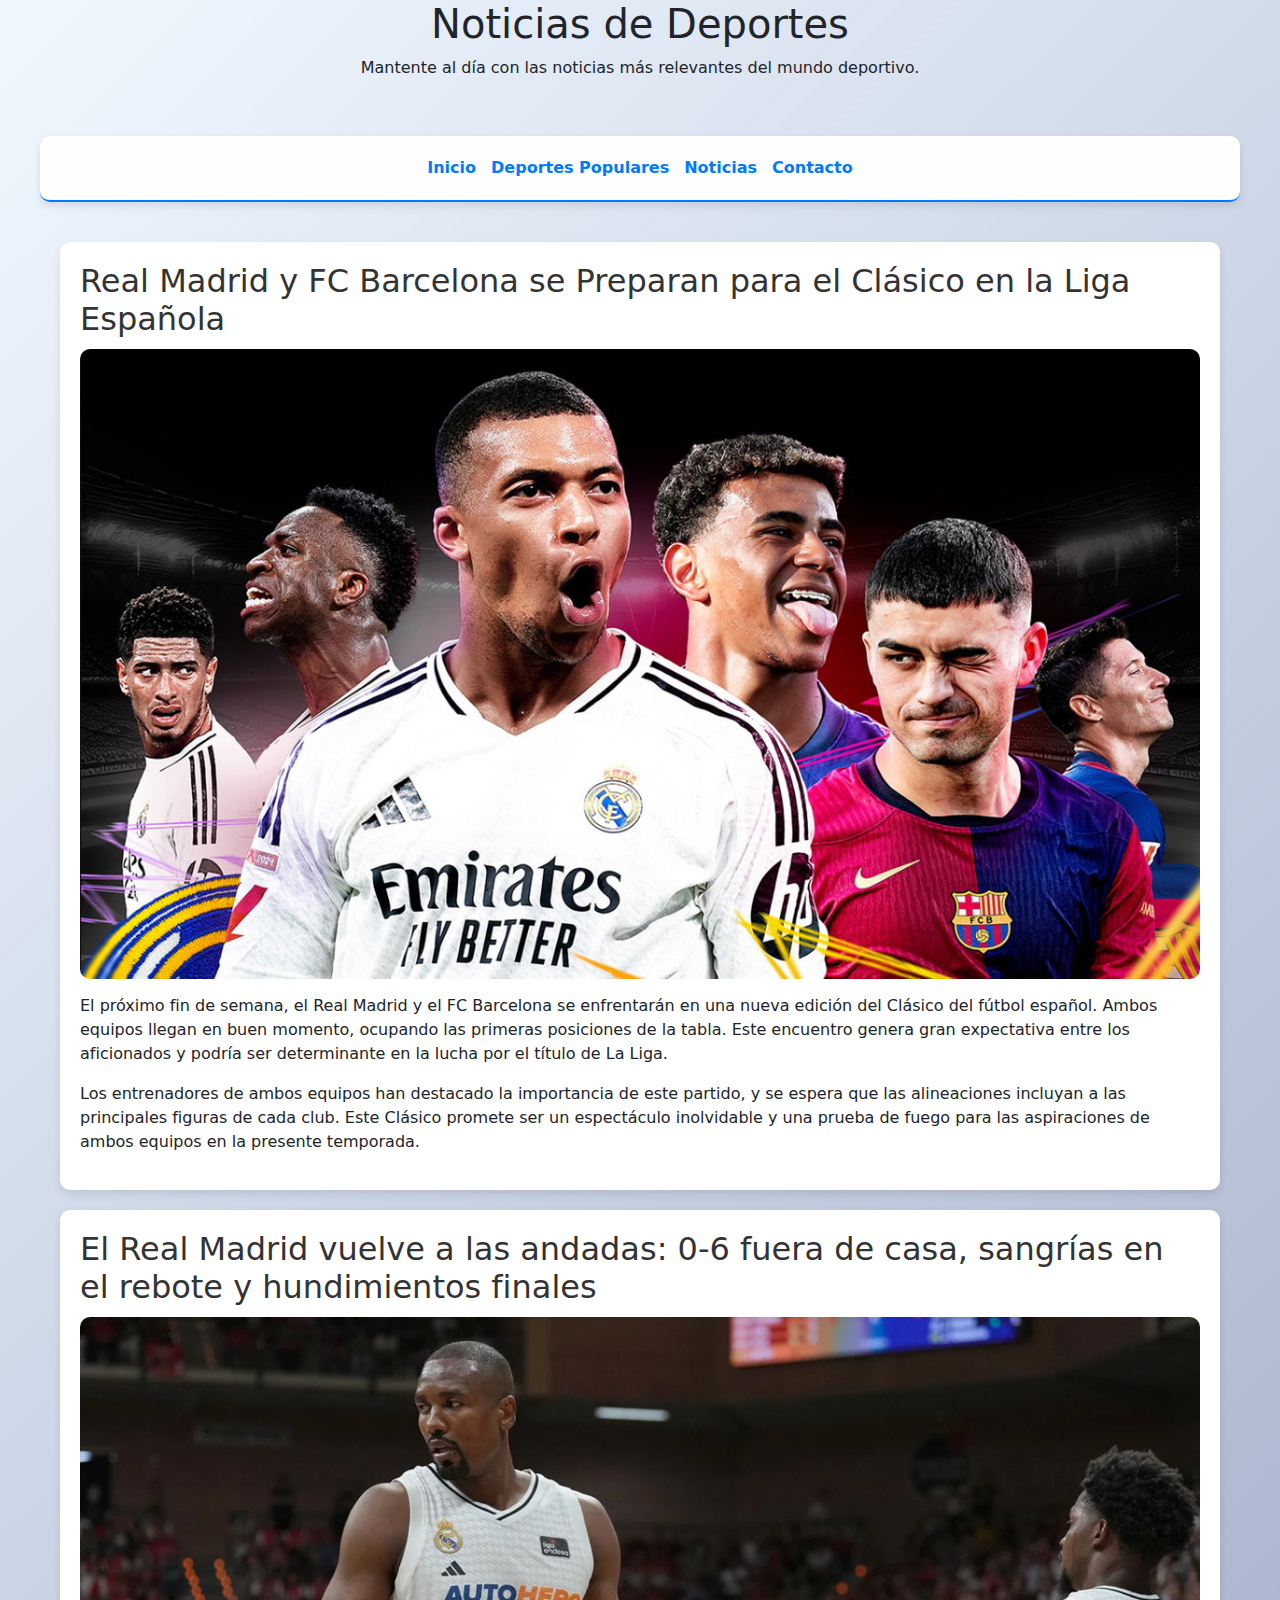
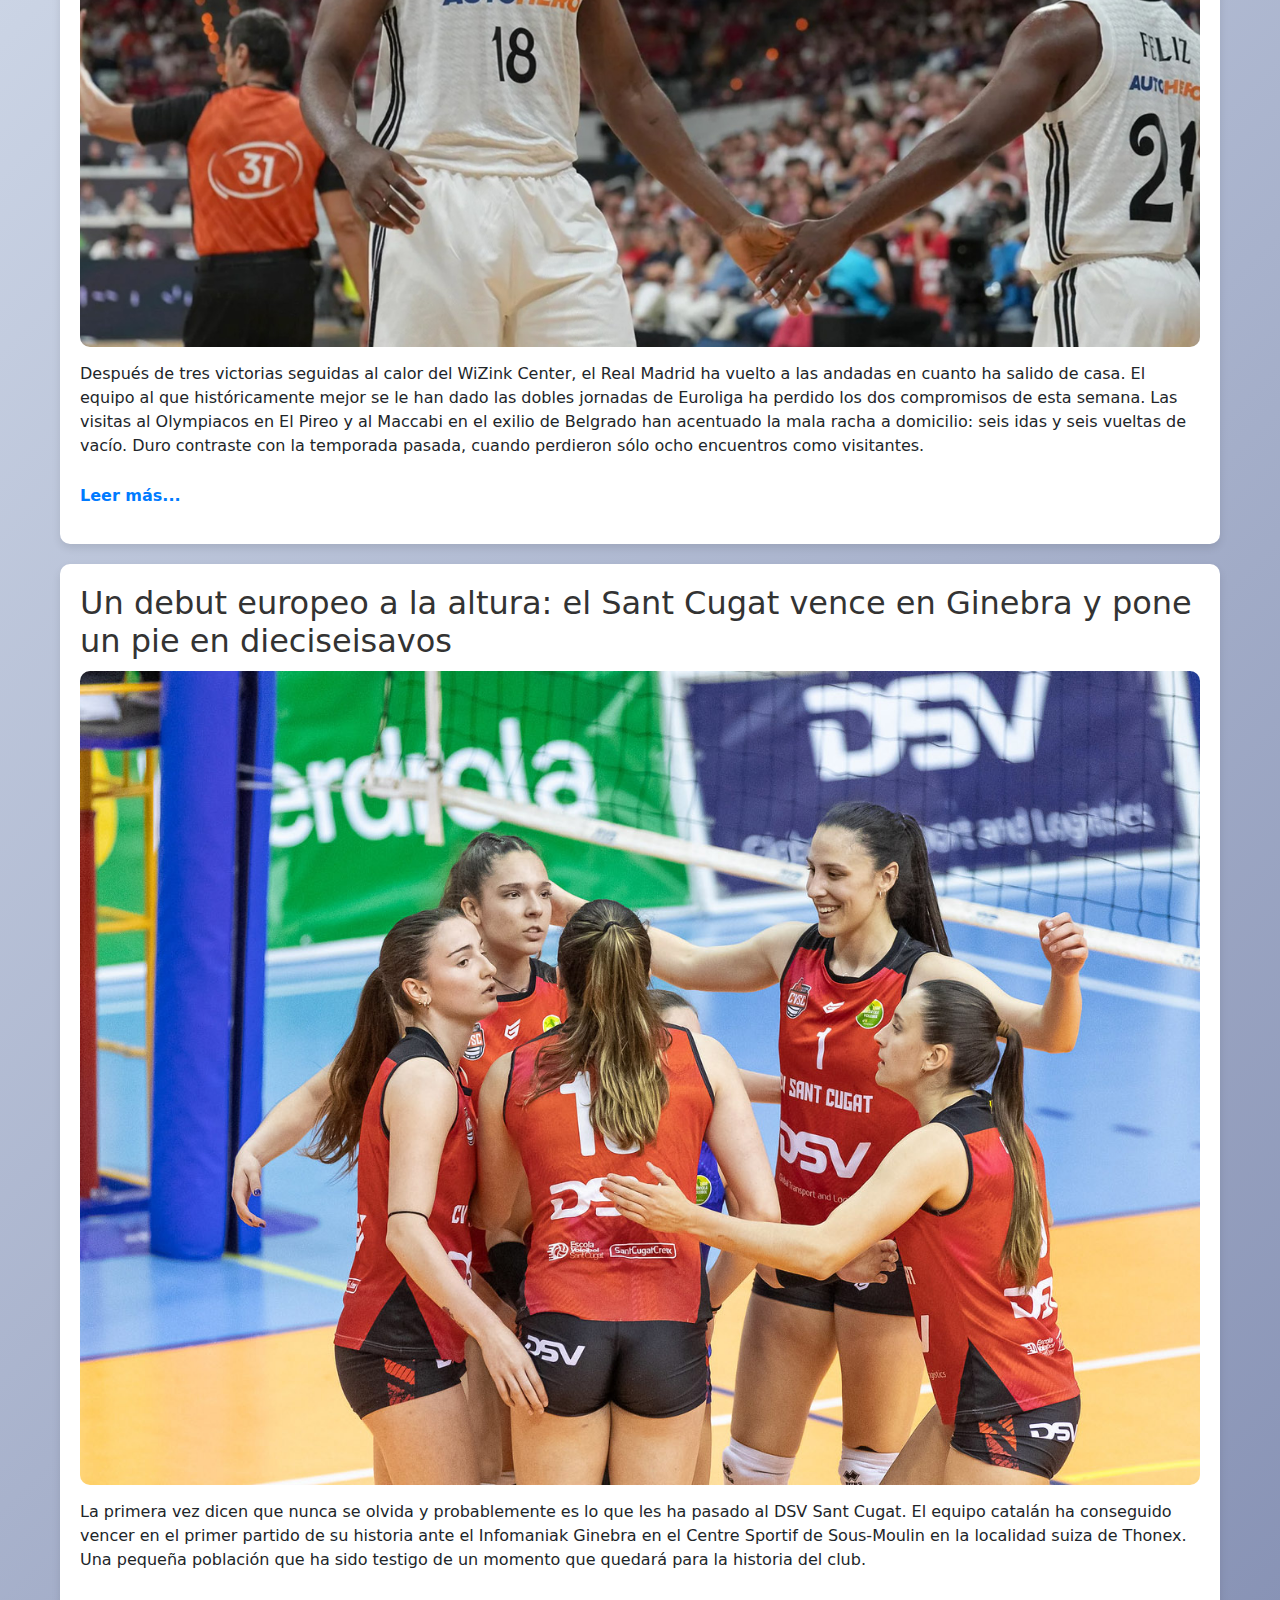
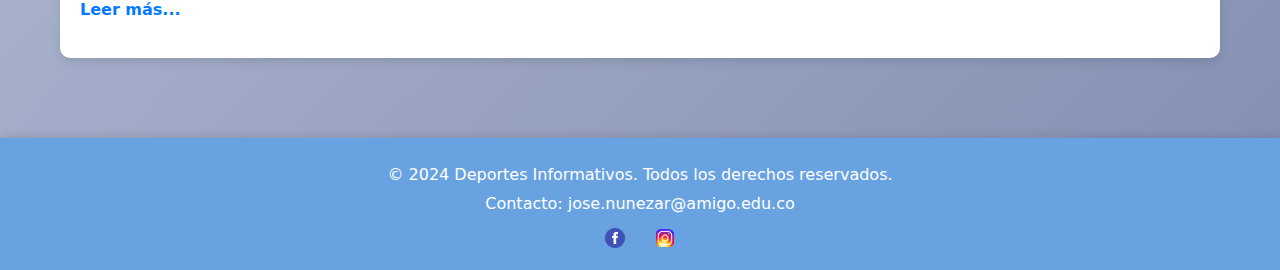
==== noticias.html @ 281bd450 "primera parte del taller index + noticas" ====
<!DOCTYPE html>
<html lang="es">
<head>
    <meta charset="UTF-8">
    <meta name="viewport" content="width=device-width, initial-scale=1.0">
    <title>Noticias JD</title>
    <link rel="stylesheet" href="css/styles.css">
    <link rel="stylesheet" href="css/bootstrap.min.css">
    <link rel="icon" type="image/png" href="assets/favicon.png">
</head>
<body>
    <div class="nav-header">
        <h1>Noticias de Deportes</h1>
        <p>Mantente al día con las noticias más relevantes del mundo deportivo.</p>
    </div>
    <nav>
        <ul>
            <li><a href="index.html">Inicio</a></li>
            <li><a href="deportes-populares.html">Deportes Populares</a></li>
            <li><a href="noticias.html">Noticias</a></li>
            <li><a href="contacto.html">Contacto</a></li>
        </ul>
    </nav>

    <section class="noticias">
        <article class="noticia">
            <h2>Real Madrid y FC Barcelona se Preparan para el Clásico en la Liga Española</h2>
            <img src="assets/clasico.jpg" alt="Clásico entre Real Madrid y Barcelona" class="noticia-img">
            <p>El próximo fin de semana, el Real Madrid y el FC Barcelona se enfrentarán en una nueva edición del Clásico del fútbol español. Ambos equipos llegan en buen momento, ocupando las primeras posiciones de la tabla. Este encuentro genera gran expectativa entre los aficionados y podría ser determinante en la lucha por el título de La Liga.</p>
            <p>Los entrenadores de ambos equipos han destacado la importancia de este partido, y se espera que las alineaciones incluyan a las principales figuras de cada club. Este Clásico promete ser un espectáculo inolvidable y una prueba de fuego para las aspiraciones de ambos equipos en la presente temporada.</p>
        </article>

        <article class="noticia">
            <h2>El Real Madrid vuelve a las andadas: 0-6 fuera de casa, sangrías en el rebote y hundimientos finales</h2>
            <img src="assets/real.jpg" alt="Jugador de Baloncesto" class="noticia-img">
            <p>Después de tres victorias seguidas al calor del WiZink Center, el Real Madrid ha vuelto a las andadas en cuanto ha salido de casa. El equipo al que históricamente mejor se le han dado las dobles jornadas de Euroliga ha perdido los dos compromisos de esta semana. Las visitas al Olympiacos en El Pireo y al Maccabi en el exilio de Belgrado han acentuado la mala racha a domicilio: seis idas y seis vueltas de vacío. Duro contraste con la temporada pasada, cuando perdieron sólo ocho encuentros como visitantes.</p>
            <p><a href="https://www.marca.com/baloncesto/euroliga/2024/11/01/real-madrid-vuelve-andadas-0-6-fuera-casa-sangrias-rebote-hundimientos-finales.html" class="more-info-link">Leer más...</a></p>
        </article>

        <article class="noticia">
            <h2>Un debut europeo a la altura: el Sant Cugat vence en Ginebra y pone un pie en dieciseisavos</h2>
            <img src="assets/voley.jpg" alt="Torneo de Voleibol" class="noticia-img">
            <p>La primera vez dicen que nunca se olvida y probablemente es lo que les ha pasado al DSV Sant Cugat. El equipo catalán ha conseguido vencer en el primer partido de su historia ante el Infomaniak Ginebra en el Centre Sportif de Sous-Moulin en la localidad suiza de Thonex. Una pequeña población que ha sido testigo de un momento que quedará para la historia del club.</p>
            <p><a href="https://www.marca.com/voleibol/2024/10/10/debut-europeo-altura-sant-cugat-vence-ginebra-pone-pie-dieciseisavos.html" class="more-info-link">Leer más...</a></p>
        </article>
    </section>
    
    <footer>
        <div class="footer-content">
            <p>&copy; 2024 Deportes Informativos. Todos los derechos reservados.</p>
            <p>Contacto: <a href="mailto:jose.nunezar@amigo.edu.co">jose.nunezar@amigo.edu.co</a></p>
            <div class="social-media">
                <a href="https://www.facebook.com/josedaniel.nunezarenas"><img src="assets/face.png" alt="Facebook"></a>
                <a href="https://www.instagram.com/jose_d5k/?hl=es"><img src="assets/ig.png" alt="Instagram"></a>
            </div>
        </div>
    </footer>
    <script src="js/bootstrap.min.js"></script>
</body>
</html>
---- css/styles.css ----
body {
    font-family: Arial, sans-serif;
    line-height: 1.6;
    margin: 0;
    padding: 0;
    background: linear-gradient(135deg, #f0f8ff, #828db1); /* Gradiente suave */
    display: flex;
    flex-direction: column;
    align-items: center;
}

nav {
    background-color: #fffefe; /* Fondo blanco para el nav */
    padding: 20px;
    border-bottom: 2px solid #007BFF; /* Línea decorativa */
    box-shadow: 0 4px 8px rgba(0, 0, 0, 0.1); /* Sombra */
    width: 100%; /* Asegura que el nav ocupe todo el ancho */
    max-width: 1200px; /* Limita el ancho máximo */
    margin: 20px auto; /* Centra el nav y deja espacio superior e inferior */
    border-radius: 10px; /* Bordes redondeados */
}

.nav-header {
    text-align: center;
    margin-bottom: 20px;
}

nav h1 {
    font-size: 2.5rem;
    color: #333; /* Color del título */
    margin: 0;
}

nav p {
    color: #555; /* Color de la descripción */
    margin-top: 5px;
    font-size: 1.1rem;
}

nav ul {
    list-style: none;
    padding: 0;
    display: flex;
    justify-content: center; /* Centra la lista */
    gap: 15px;
    margin: 0;
}

nav a {
    text-decoration: none;
    color: #007BFF;
    font-weight: bold;
    transition: color 0.3s;
}

nav a:hover {
    color: #0056b3; /* Color más oscuro al pasar el ratón */
}

.carousel-inner img {
    width: 100%; /* Ocupa todo el ancho */
    height: 400px; /* Altura fija; puedes ajustar según tus necesidades */
    object-fit: cover; /* Mantiene la imagen centrada y recorta los bordes si es necesario */
    
}
.carousel {
    width: 100%; /* Se asegura que el carrusel ocupe todo el ancho de la página */
    max-width: 1200px; /* Opcional, define un ancho máximo para centrar */
    margin: 0 auto; /* Centra el carrusel */
}

.mt-4 {
    margin-top: 40px; /* Espacio superior al carrusel */
}

form {
    margin-top: 20px;
}

footer {
    background-color: #68a2e1; /* Fondo azul */
    color: #ffffff; /* Texto blanco */
    padding: 20px 0;
    text-align: center;
    width: 100%; /* Ocupa todo el ancho de la página */
    margin-top: 40px; /* Espacio superior para separarlo del contenido */
    box-shadow: 0 -2px 8px rgba(0, 0, 0, 0.1); /* Sombra superior */
}

.footer-content p {
    margin: 5px 0;
}

.footer-content a {
    color: #ffffff; /* Color de los enlaces */
    text-decoration: none;
    transition: color 0.3s;
}

.footer-content a:hover {
    color: #ffdd57; /* Color de los enlaces al pasar el ratón */
}

.social-media {
    margin-top: 10px;
}

.social-media a {
    margin: 0 10px;
    display: inline-block;
}

.social-media img {
    width: 24px; /* Tamaño de los iconos */
    height: 24px;
}

.noticias {
    width: 100%;
    max-width: 1200px;
    margin: 20px auto;
    padding: 0 20px;
}

.noticia {
    background-color: #ffffff;
    border-radius: 10px;
    box-shadow: 0 4px 8px rgba(0, 0, 0, 0.1);
    margin-bottom: 20px;
    padding: 20px;
}

.noticia-img {
    width: 100%;
    height: auto;
    border-radius: 10px;
    margin-bottom: 15px;
}

.noticia h2 {
    color: #333;
    margin-bottom: 10px;
}

.more-info-link {
    display: inline-block;
    margin-top: 10px;
    color: #007BFF; /* Color azul */
    font-weight: bold;
    text-decoration: none;
    transition: color 0.3s;
}

.more-info-link:hover {
    color: #0056b3; /* Color más oscuro al pasar el ratón */
}
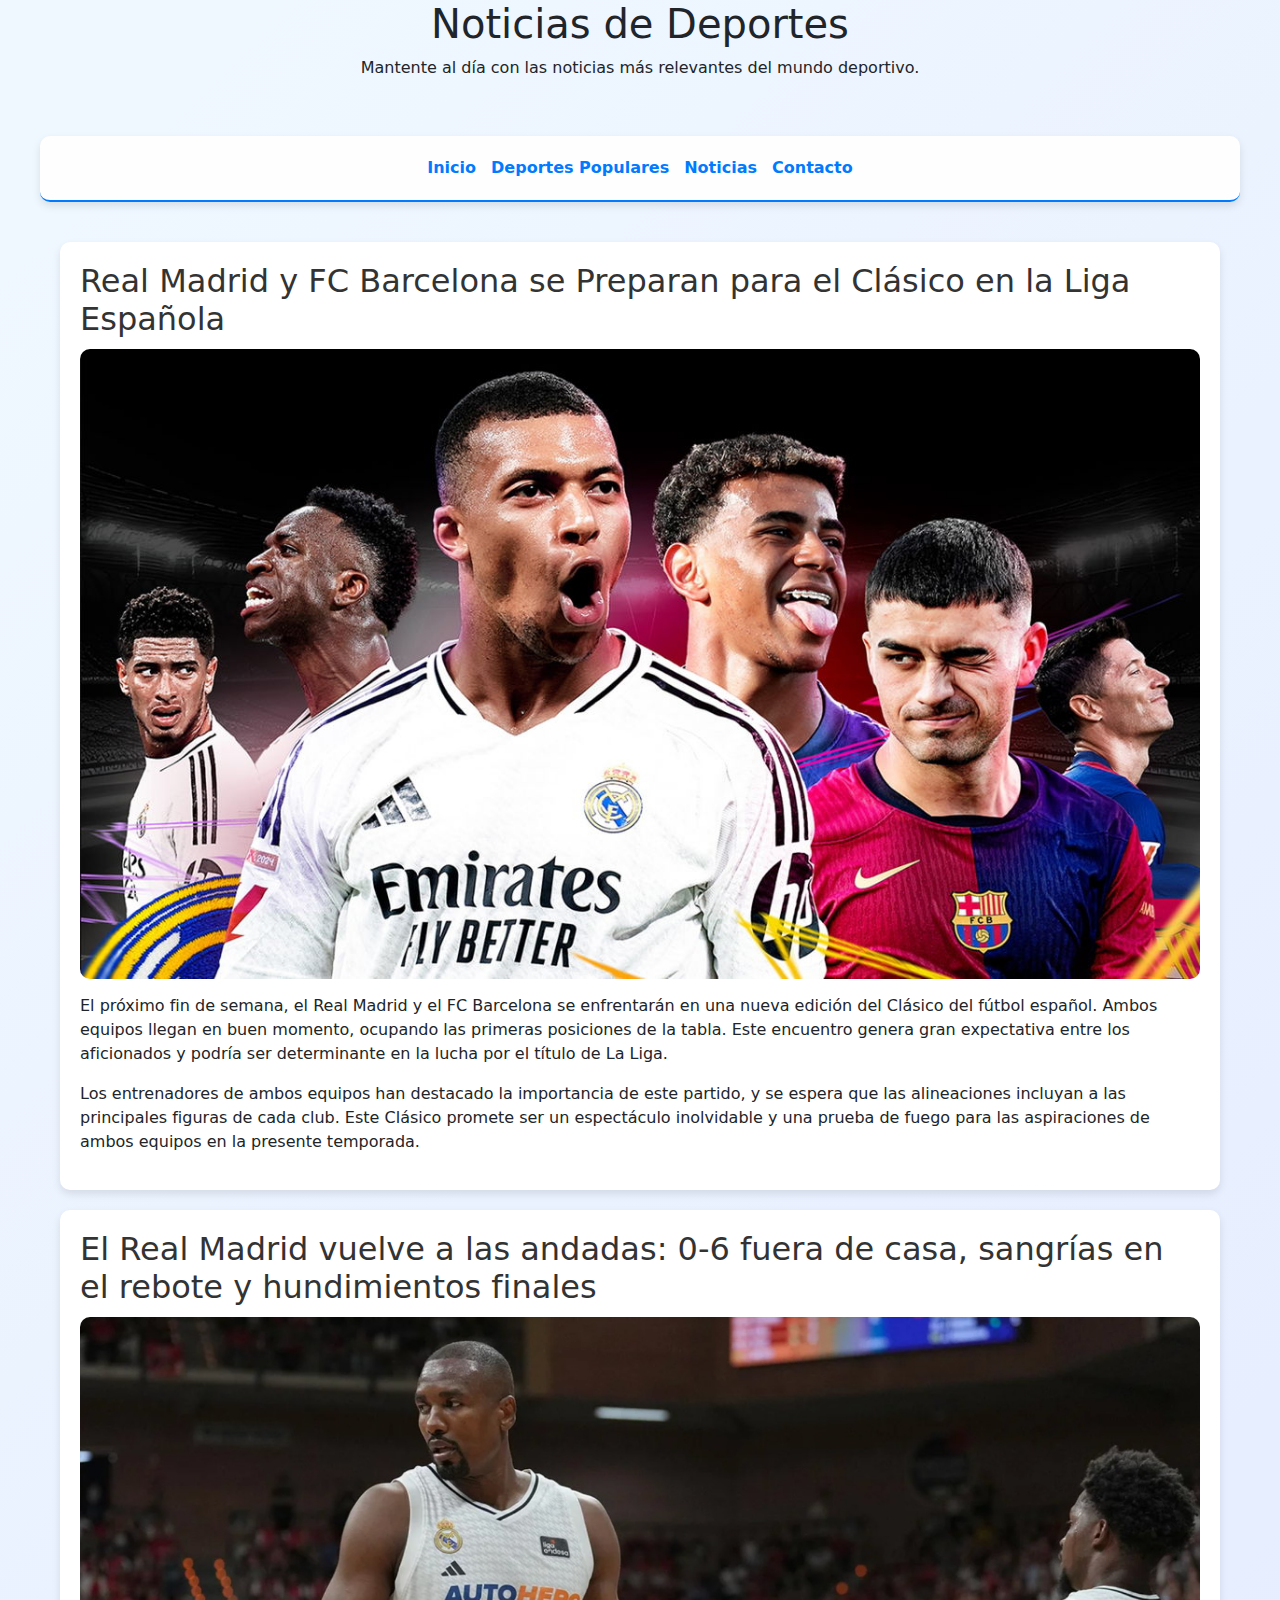
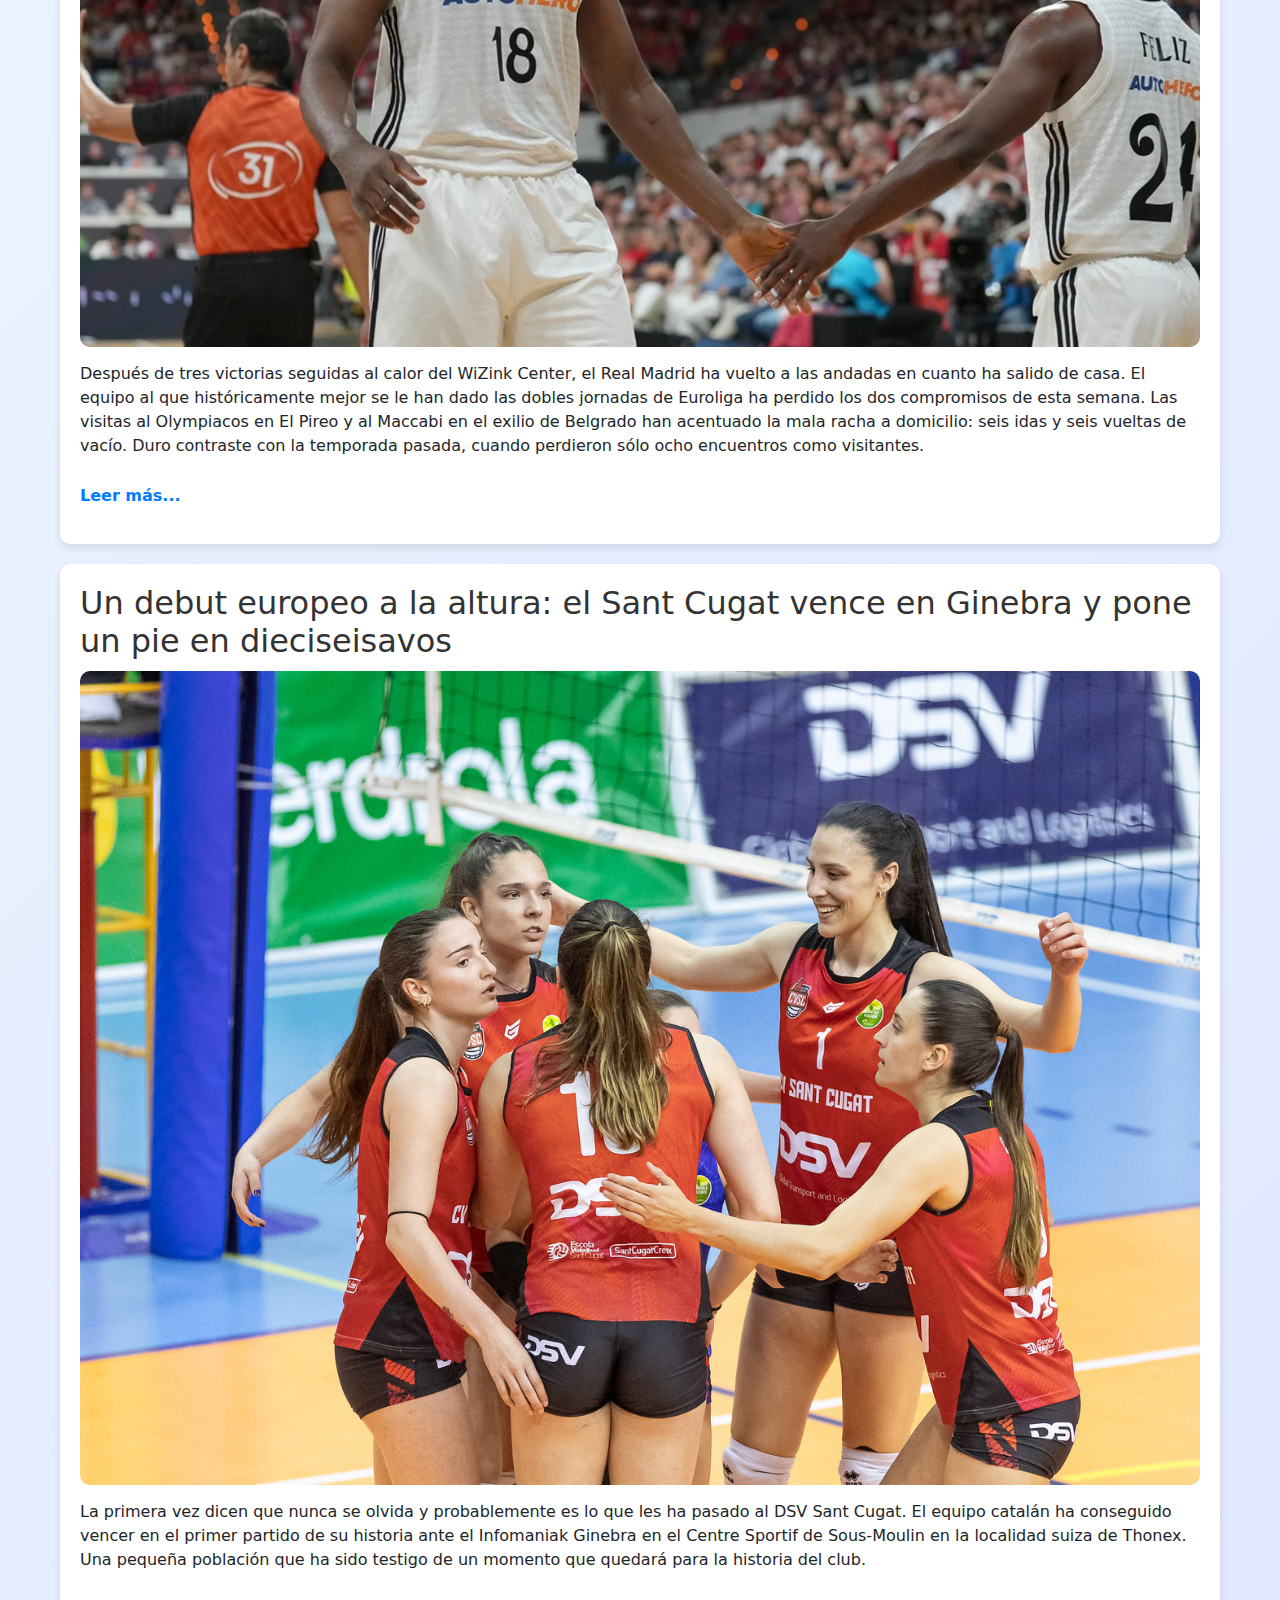
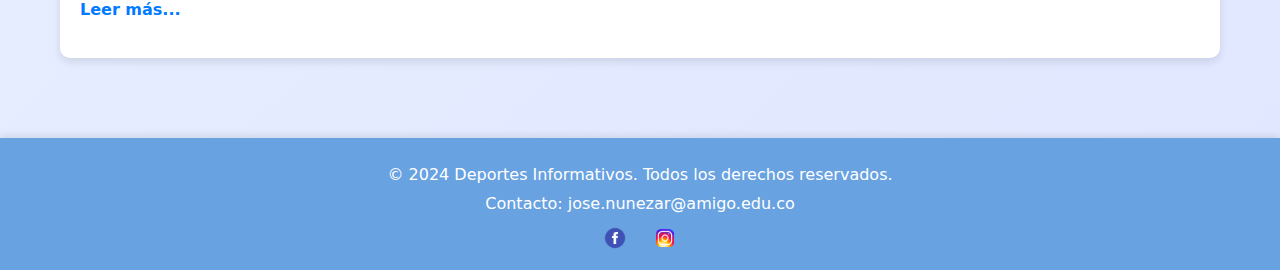
==== commit 72ad1acf: "agregamos anexos restantes: images, contactos, css styles etc..." ====
--- a/noticias.html
+++ b/noticias.html
@@ -32,14 +32,14 @@
 
         <article class="noticia">
             <h2>El Real Madrid vuelve a las andadas: 0-6 fuera de casa, sangrías en el rebote y hundimientos finales</h2>
-            <img src="assets/real.jpg" alt="Jugador de Baloncesto" class="noticia-img">
+            <img src="assets/real.jpg" alt="real madrid" class="noticia-img">
             <p>Después de tres victorias seguidas al calor del WiZink Center, el Real Madrid ha vuelto a las andadas en cuanto ha salido de casa. El equipo al que históricamente mejor se le han dado las dobles jornadas de Euroliga ha perdido los dos compromisos de esta semana. Las visitas al Olympiacos en El Pireo y al Maccabi en el exilio de Belgrado han acentuado la mala racha a domicilio: seis idas y seis vueltas de vacío. Duro contraste con la temporada pasada, cuando perdieron sólo ocho encuentros como visitantes.</p>
             <p><a href="https://www.marca.com/baloncesto/euroliga/2024/11/01/real-madrid-vuelve-andadas-0-6-fuera-casa-sangrias-rebote-hundimientos-finales.html" class="more-info-link">Leer más...</a></p>
         </article>
 
         <article class="noticia">
             <h2>Un debut europeo a la altura: el Sant Cugat vence en Ginebra y pone un pie en dieciseisavos</h2>
-            <img src="assets/voley.jpg" alt="Torneo de Voleibol" class="noticia-img">
+            <img src="assets/voley.jpg" alt="debut" class="noticia-img">
             <p>La primera vez dicen que nunca se olvida y probablemente es lo que les ha pasado al DSV Sant Cugat. El equipo catalán ha conseguido vencer en el primer partido de su historia ante el Infomaniak Ginebra en el Centre Sportif de Sous-Moulin en la localidad suiza de Thonex. Una pequeña población que ha sido testigo de un momento que quedará para la historia del club.</p>
             <p><a href="https://www.marca.com/voleibol/2024/10/10/debut-europeo-altura-sant-cugat-vence-ginebra-pone-pie-dieciseisavos.html" class="more-info-link">Leer más...</a></p>
         </article>
--- a/css/styles.css
+++ b/css/styles.css
@@ -153,4 +153,50 @@
 
 .more-info-link:hover {
     color: #0056b3; /* Color más oscuro al pasar el ratón */
-}+}
+
+.populares {
+    width: 100%;
+    max-width: 1200px;
+    margin: 20px auto;
+    padding: 0 20px;
+}
+
+.popular {
+    background-color: #ffffff;
+    border-radius: 10px;
+    box-shadow: 0 4px 8px rgba(0, 0, 0, 0.1);
+    margin-bottom: 20px;
+    padding: 20px;
+    
+    
+}
+
+.popular-img {
+    width: 100%;
+    height: auto;
+    border-radius: 10px;
+    margin-bottom: 15px;
+}
+
+.popular h2 {
+    text-align: center;
+    color: #333;
+    margin-bottom: 10px;
+    
+}
+
+body {
+    background: linear-gradient(135deg, #f0f8ff, #e0e7ff);
+    font-family: Arial, sans-serif;
+}
+
+footer .social-media img {
+    width: 24px;
+    height: 24px;
+    transition: transform 0.3s;
+}
+
+footer .social-media img:hover {
+    transform: scale(1.1);
+}
